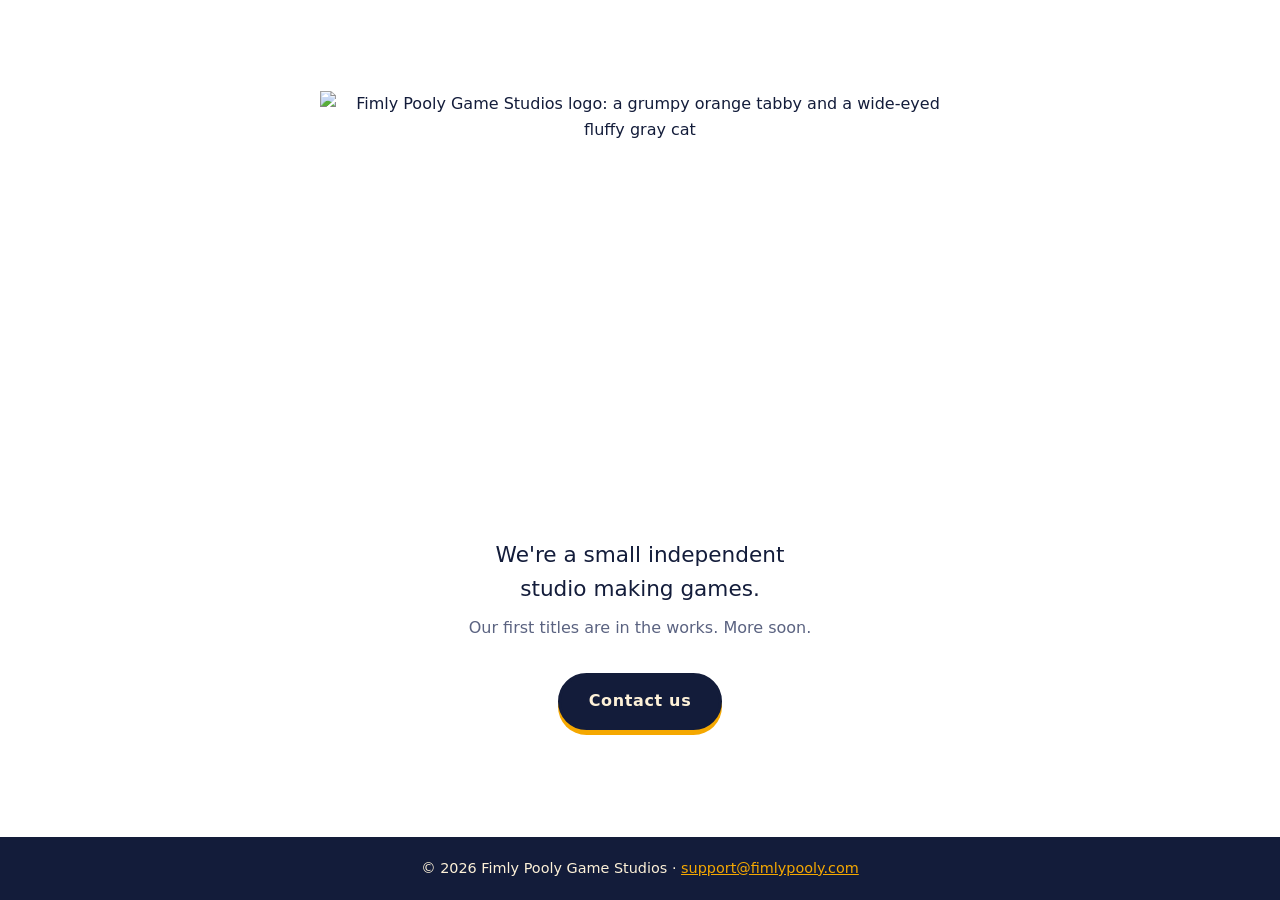
==== public/index.html @ f2258294 "Add Fimly Pooly Game Studios homepage Static site for Cloudflare Workers: homepage, 404 page, logo, " ====
<!DOCTYPE html>
<html lang="en">
<head>
<meta charset="utf-8">
<meta name="viewport" content="width=device-width, initial-scale=1">
<title>Fimly Pooly Game Studios</title>
<meta name="description" content="Fimly Pooly Game Studios — an independent game studio.">
<meta property="og:title" content="Fimly Pooly Game Studios">
<meta property="og:description" content="An independent game studio.">
<meta property="og:image" content="https://fimlypooly.com/logo.png">
<meta property="og:type" content="website">
<link rel="icon" type="image/png" href="/favicon.png">
<style>
  :root {
    --navy: #131c3a;
    --cream: #fdf1d8;
    --amber: #f5a800;
    --orange: #c8641c;
    --muted: #5b6381;
  }
  * { box-sizing: border-box; margin: 0; }
  html { height: 100%; }
  body {
    min-height: 100%;
    display: flex;
    flex-direction: column;
    background: #fff;
    color: var(--navy);
    font-family: "Trebuchet MS", "Segoe UI", system-ui, -apple-system, sans-serif;
    line-height: 1.6;
    text-align: center;
  }
  main {
    flex: 1;
    display: flex;
    flex-direction: column;
    align-items: center;
    justify-content: center;
    padding: 2rem 1.25rem 3rem;
  }
  picture {
    display: block;
    width: min(100%, 640px);
  }
  .logo {
    width: 100%;
    height: auto;
    display: block;
  }
  h1 {
    position: absolute;
    width: 1px; height: 1px;
    overflow: hidden;
    clip-path: inset(50%);
    white-space: nowrap;
  }
  .tagline {
    margin-top: 1.25rem;
    max-width: 30rem;
    font-size: clamp(1.1rem, 2.5vw, 1.35rem);
    text-wrap: balance;
  }
  .soon {
    margin-top: 0.5rem;
    color: var(--muted);
  }
  .button {
    display: inline-block;
    margin-top: 2rem;
    padding: 0.8rem 1.75rem;
    background: var(--navy);
    color: var(--cream);
    font-weight: 700;
    letter-spacing: 0.04em;
    text-decoration: none;
    border-radius: 999px;
    border: 3px solid var(--navy);
    box-shadow: 0 5px 0 var(--amber);
    transition: transform 0.12s ease, box-shadow 0.12s ease;
  }
  .button:hover { transform: translateY(-2px); box-shadow: 0 7px 0 var(--amber); }
  .button:active { transform: translateY(3px); box-shadow: 0 2px 0 var(--amber); }
  .button:focus-visible, footer a:focus-visible {
    outline: 3px solid var(--orange);
    outline-offset: 3px;
  }
  footer {
    padding: 1.25rem;
    background: var(--navy);
    color: var(--cream);
    font-size: 0.9rem;
  }
  footer a { color: var(--amber); }
  @media (prefers-reduced-motion: reduce) {
    .button { transition: none; }
  }
</style>
</head>
<body>
  <main>
    <h1>Fimly Pooly Game Studios</h1>
    <picture>
      <source srcset="/logo.webp" type="image/webp">
      <img class="logo" src="/logo.png" width="1200" height="800"
           alt="Fimly Pooly Game Studios logo: a grumpy orange tabby and a wide-eyed fluffy gray cat">
    </picture>
    <p class="tagline">We're a small independent studio making games.</p>
    <p class="soon">Our first titles are in the works. More soon.</p>
    <a class="button" href="mailto:support@fimlypooly.com">Contact us</a>
  </main>
  <footer>
    <p>&copy; <span id="year">2026</span> Fimly Pooly Game Studios &middot;
      <a href="mailto:support@fimlypooly.com">support@fimlypooly.com</a></p>
  </footer>
  <script>document.getElementById("year").textContent = new Date().getFullYear();</script>
</body>
</html>
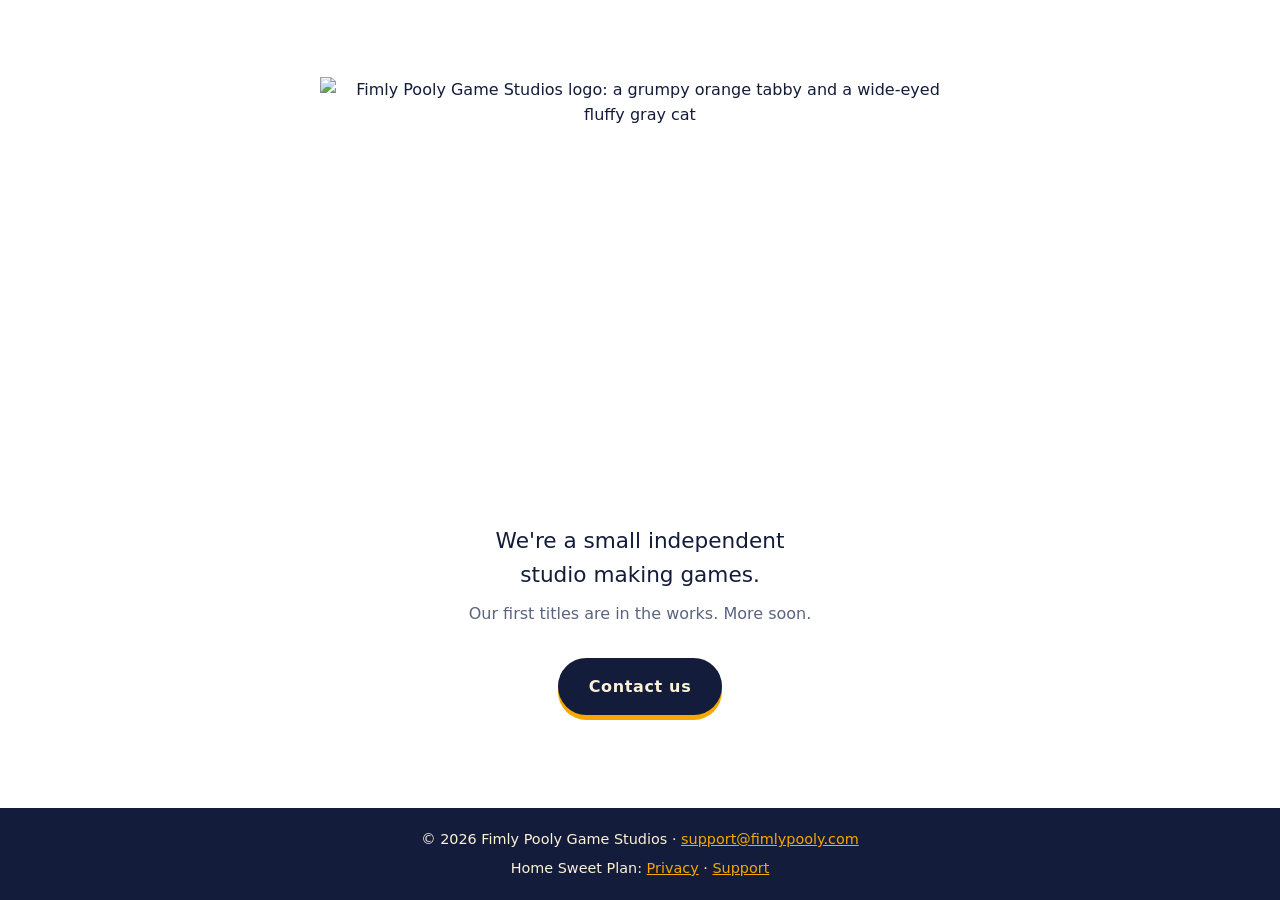
==== commit 00eef120: "Add Home Sweet Plan pages and app-ads.txt - /home-sweet-plan game page with icon, tagline, Google Pl" ====
--- a/public/index.html
+++ b/public/index.html
@@ -91,6 +91,7 @@
     font-size: 0.9rem;
   }
   footer a { color: var(--amber); }
+  .footer-links { margin-top: 0.35rem; }
   @media (prefers-reduced-motion: reduce) {
     .button { transition: none; }
   }
@@ -111,6 +112,9 @@
   <footer>
     <p>&copy; <span id="year">2026</span> Fimly Pooly Game Studios &middot;
       <a href="mailto:support@fimlypooly.com">support@fimlypooly.com</a></p>
+    <p class="footer-links">Home Sweet Plan:
+      <a href="/home-sweet-plan/privacy">Privacy</a> &middot;
+      <a href="/home-sweet-plan/support">Support</a></p>
   </footer>
   <script>document.getElementById("year").textContent = new Date().getFullYear();</script>
 </body>
